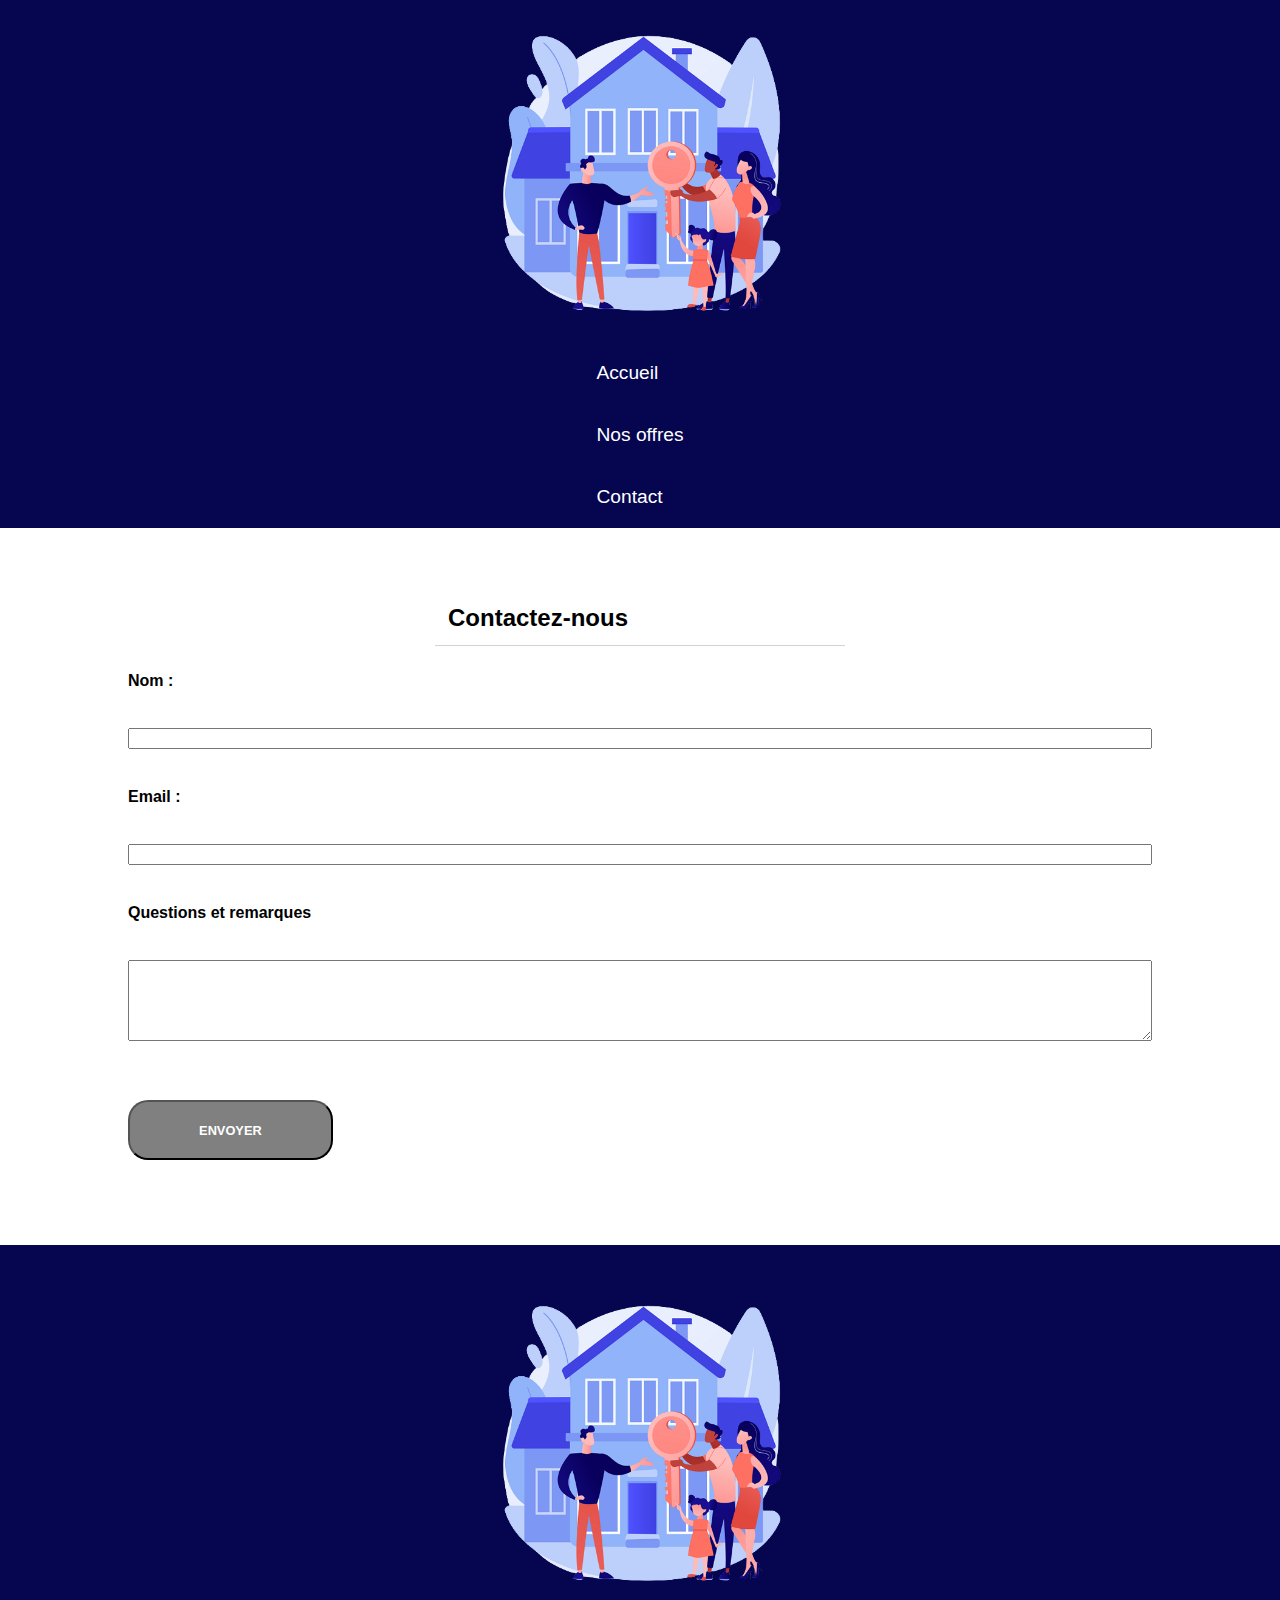
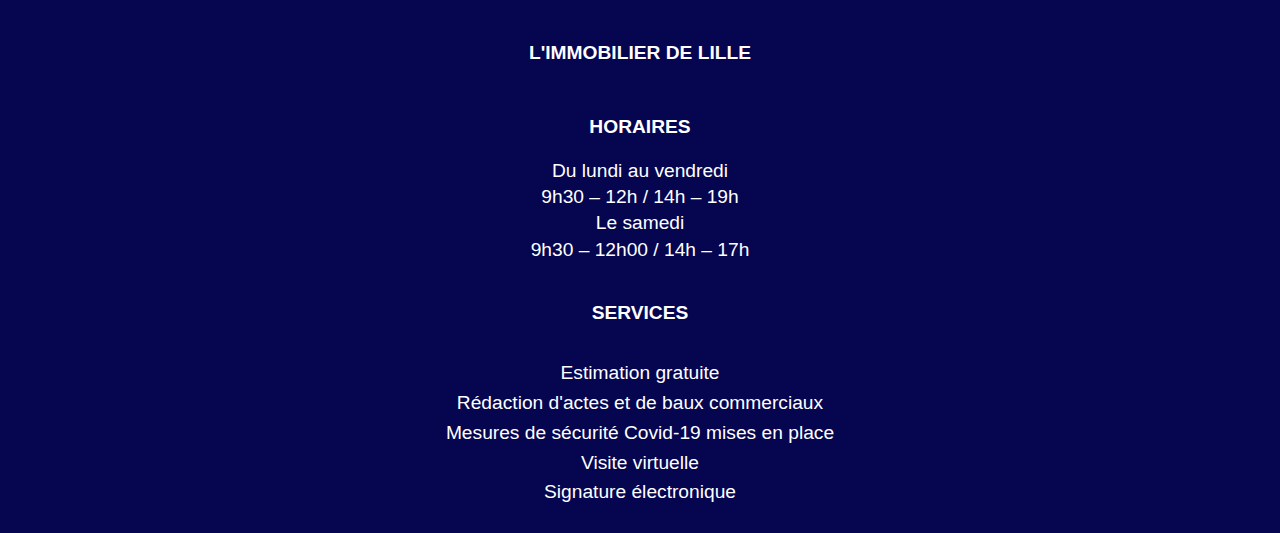
==== contact.html @ 9977fcd3 "projet prefini prix a faire" ====
<!DOCTYPE html>
<html lang="fr">
<head>
    <meta charset="UTF-8">
    <meta http-equiv="X-UA-Compatible" content="IE=edge">
    <meta name="viewport" content="width=device-width, initial-scale=1.0">
    <link rel="stylesheet" href="contact.css">
    <title>Agence immo</title>
</head>
<body>
    <header>
            <a href="index.html"><img class="logo" src="logo.png" alt="logo"></a>
        <nav class="menu">

            <ul>
                <li><a href="index.html">Accueil</a></li>
                <li><a href="Nos offres.html">Nos offres</a></li>
                <li><a href="contact.html">Contact</a></li>
              </ul>
        </nav>
    </header>
    <h2>Contactez-nous</h2>
    <form class="form">

        <label for="nom">Nom :</label> </br>
        <input type="text" id="nom" name="nom" size="58"></br>
        <label for="email">Email :</label></br>
        <input type="text" id="email" name="email" size="58"></br>
        <label for="message">Questions et remarques</label></br>
        <textarea name="message" rows="5" cols="60"></textarea></br>
       
        <input id="envoyer" type="submit" value="Envoyer">
      </form>
      <footer>
        <div>
            <a href="index.html"><img class="logo" src="logo.png" alt="logo"></a>
            <a href="index.html">
                <h3>
                    L'immobilier de Lille
                </h3> 
            </a> 
        </div>
        <div>
            <h3>
                horaires
            </h3>
            <p>
                Du lundi au vendredi
            </p>
            <p>
                9h30 – 12h / 14h – 19h
            </p>

            <p>Le samedi

            </p>
            <p>
                9h30 – 12h00 / 14h – 17h                    
            </p>
        </div>
        <div>
            <h3>
                services
            </h3>
            <p>
                Estimation gratuite
            </p>
            <p>
                Rédaction d'actes et de baux commerciaux
            </p>
            <p>
                Mesures de sécurité Covid-19 mises en place
            </p>
            <p>
                Visite virtuelle
            </p>
            <p>
                Signature électronique 
            </p>
        </div>    
    </footer>
    </body>
    </html>
---- contact.css ----
*{
    margin: 0%;
    font-family:"Montserrat", sans-serif;

}



header{
    background-color:rgb(5, 5, 80);
    display: flex;
    justify-content: space-around;
    align-items: center;
    font-size: 1.2rem;
    width: 100%;
}

.logo {
    padding:5% 0%;
    width: 300px;
}


.menu ul{
    width: max-content;
}

.menu li{
    
display: inline-flex;
padding: 20px;
width: max-content;

}
 


.menu li a{
    text-decoration: none;
    color: white;
        
    }

.menu li a:visited{
   text-decoration: none;
   color: white;
        
}

/* header */

h2 {
    margin: 5% auto;
    padding: 1%;
    margin-bottom: 2%;
    border-bottom: 1px solid lightgrey;
    width: 30%;
    text-align: left;
  }
  
  .form {
    display: flex;
    flex-direction: column;
    width: 40%;
    margin: 0 auto;
  }
  
  input {
    margin-bottom: 2%;
    margin-top: 2%;
  }
  
  label {
    font-weight: bold;
  }
  
  textarea {
    margin-bottom: 2%;
    margin-top: 2%;
  }
  
  #envoyer {
    background-color: grey;
    border-radius: 20px;
    font-size: 0.8rem;
    color: white;
    text-transform: uppercase;
    padding: 2%;
    text-decoration: none;
    font-weight: bold;
    width: 15%;
  }

  footer{
    background-color:rgb(5, 5, 80);
    display: flex;
    justify-content: space-around;
    align-items: center;
    font-size: 1.2rem;
    width: 100%;
    text-align: center;
    color: white;
    padding:2% 0%;
    margin-top: 5%;
}

footer p{
    margin-top: 1%;
    padding-bottom:1%;
}
footer h3{
    font-size: 1.2rem;
    text-transform: uppercase;  
    padding-bottom: 5%;
}

footer a{
    text-decoration: none;
    color:white;
         
}

footer a:hover{
    text-decoration: none;
    color: skyblue;
         
 }
 
 footer a:visited{
     text-decoration: none; 
     color: white;      
}

@media screen and (max-width: 1300px) {
    header {
        flex-direction: column;
        justify-content: none;
        align-items: center;
      }
    
      .menu ul {
        display: flex;
        flex-direction: column;
        padding-left: 0px;
      }
    
      .menu li {
        display: flex;
        justify-content: center;
      }
    
    #envoyer {
      width: 20%;
    }
    .form {
        width: 80%;
    }
    footer {
        flex-direction: column;
        justify-content: none;
        align-items: center;
      }

    footer h3{
        margin:10% 0%;
    }

    footer h3{
        margin-bottom: 5%;
    }
  }
  
  @media screen and (max-width: 960px) {
    #envoyer {
      width: 30%;
    }
  

  }
  
  @media screen and (max-width: 650px) {
    #envoyer {
      width: 40%;
    }
    .logo{
        width: 100px;
    }
  }
  
  @media screen and (max-width: 480px) {

    h1 {
      width: 100%;
      margin: 1%;
      text-align: center;
      padding: 2%;
      margin-bottom: 8%;
    }
  
    #envoyer {
      width: 60%;
    }
  }
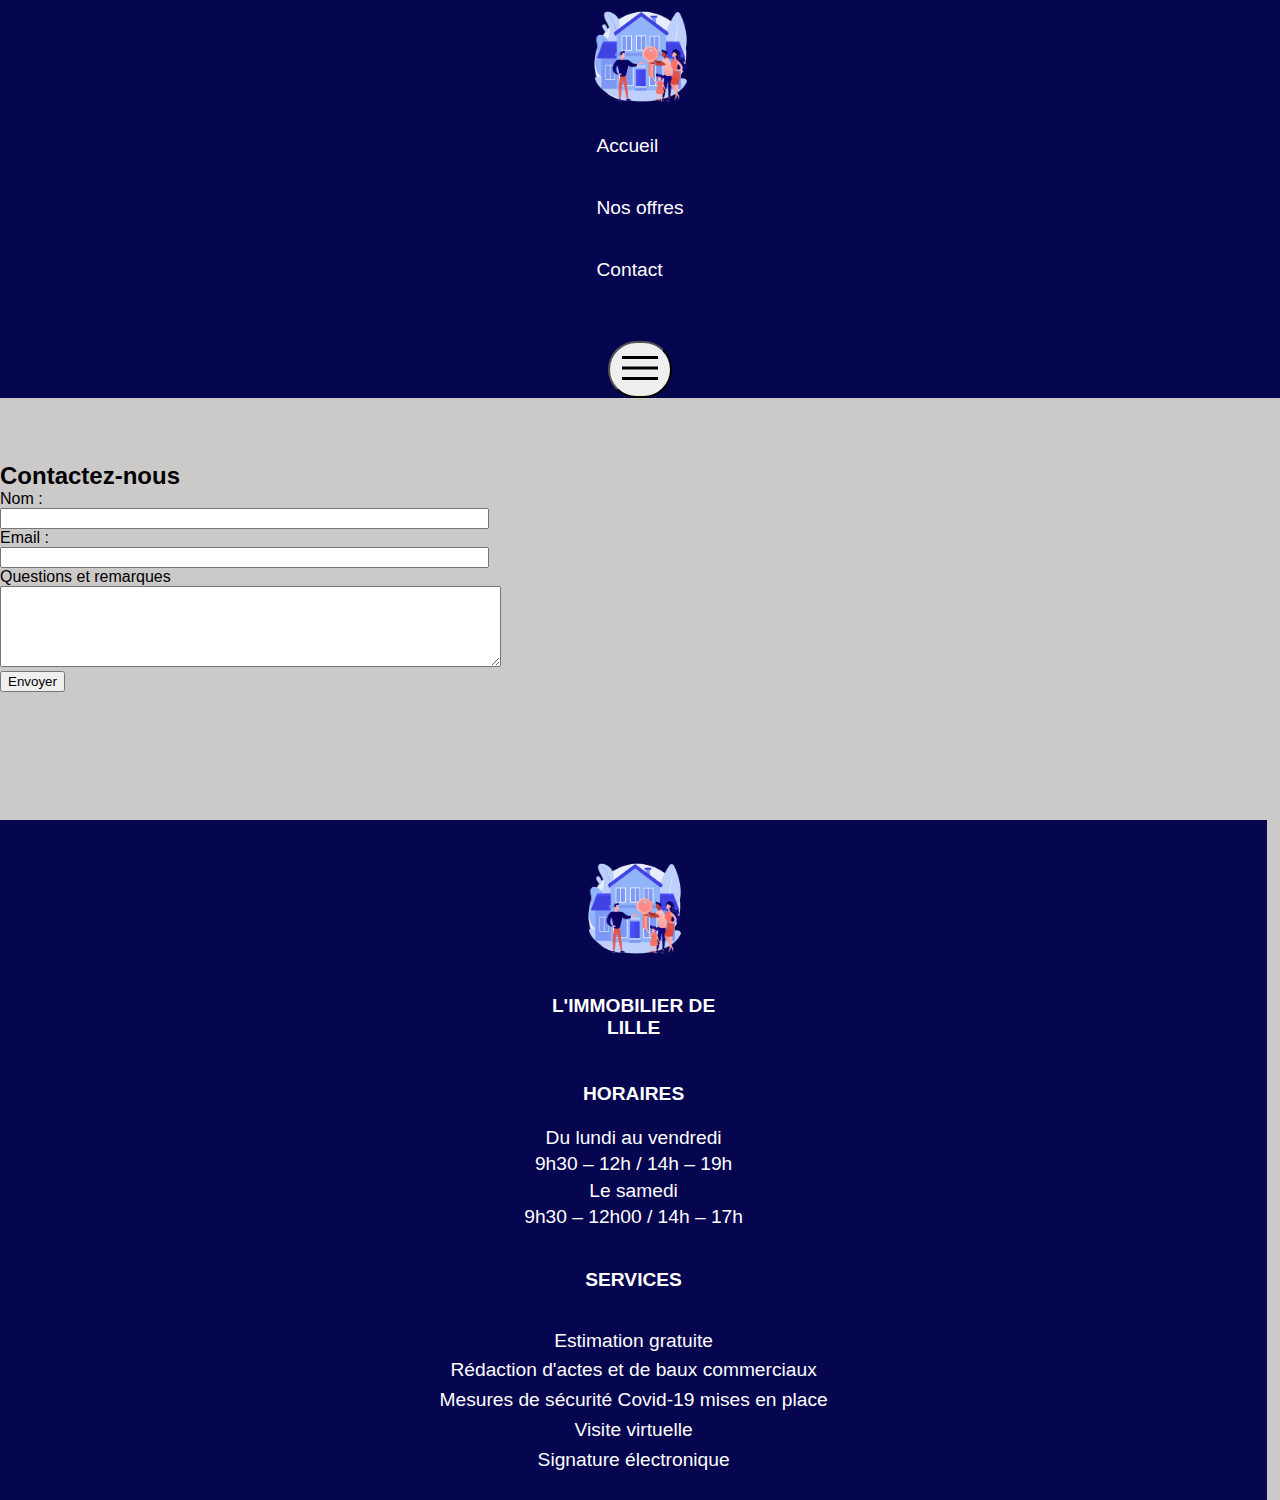
==== commit b11584f1: "javascript" ====
--- a/contact.html
+++ b/contact.html
@@ -4,21 +4,30 @@
     <meta charset="UTF-8">
     <meta http-equiv="X-UA-Compatible" content="IE=edge">
     <meta name="viewport" content="width=device-width, initial-scale=1.0">
-    <link rel="stylesheet" href="contact.css">
+    <link rel="stylesheet" href="style.css">
     <title>Agence immo</title>
 </head>
 <body>
     <header>
-            <a href="index.html"><img class="logo" src="logo.png" alt="logo"></a>
-        <nav class="menu">
+        
+        <a href="index.html"><img class="logo" src="logo.png" alt="logo"></a>
+       
+        <div class="mainmenu">
+            <nav class="menu">
+        
+        <ul>
+            
+            <li><a href="index.html">Accueil</a></li>
+            <li><a href="Nos offres.html">Nos offres</a></li>
+            <li><a href="contact.html">Contact</a></li>
+            <li></li>
+          </ul>
 
-            <ul>
-                <li><a href="index.html">Accueil</a></li>
-                <li><a href="Nos offres.html">Nos offres</a></li>
-                <li><a href="contact.html">Contact</a></li>
-              </ul>
-        </nav>
-    </header>
+    </nav>
+</div>
+    <button id="btnmenu"><img src="menugoogle.svg" id="svg" alt="boutonmenu"></button>
+
+</header>
     <h2>Contactez-nous</h2>
     <form class="form">
 
@@ -79,5 +88,6 @@
             </p>
         </div>    
     </footer>
+    <script src="index.js"></script>
     </body>
     </html>--- a/style.css
+++ b/style.css
@@ -0,0 +1,284 @@
+/* header */
+* {
+  margin: 0%;
+  font-family: "Montserrat", sans-serif;
+}
+
+header {
+  background-color: rgb(5, 5, 80);
+  display: flex;
+  justify-content: space-around;
+  align-items: center;
+  font-size: 1.2rem;
+  width: 100%;
+  margin-bottom: 5%;
+}
+
+.logo {
+  padding: 5% 0%;
+  width: 100px;
+  height: 100px;
+}
+
+.menu ul {
+  width: max-content;
+}
+
+.menu li {
+  display: inline-flex;
+  padding: 20px;
+  width: max-content;
+}
+
+.menu li a {
+  text-decoration: none;
+  color: white;
+}
+
+.menu li a:visited {
+  text-decoration: none;
+  color: white;
+}
+/* body */
+
+body {
+  background-color: rgb(204, 201, 201);
+}
+
+.titleoffer {
+  display: flex;
+  overflow: hidden;
+
+  justify-content: center;
+}
+
+hr {
+  width: 300px;
+  background-color: white;
+}
+
+.divtest {
+  height: auto;
+  height: 700px;
+  display: flex;
+  justify-content: space-around;
+  margin-top: 5%;
+}
+
+.offer {
+  width: width;
+}
+
+.divtest2 {
+  border: solid 1px black;
+  box-shadow: 10px 11px 16px 11px;
+  width: 400px;
+
+  justify-content: space-between;
+
+  display: flex;
+  flex-direction: column;
+  padding-bottom: 10px;
+}
+
+.divtest2:hover {
+  width: 450px;
+  transition: all 1.5s ease 0.2s;
+}
+
+.divtest p {
+  text-align: center;
+}
+
+.divtest a {
+  text-align: center;
+}
+
+button {
+  border-radius: 30px;
+  cursor: pointer;
+}
+
+button:hover {
+  background-color: beige;
+}
+
+/* page des offres  */
+
+.divprincipal {
+  height: 700px;
+
+  display: flex;
+  align-items: center;
+  gap: 2rem;
+  flex-direction: column;
+}
+
+.divsecondary {
+  border: 1px solid black;
+  box-shadow: 10px 11px 16px 11px;
+  width: 600px;
+  margin-top: 30px;
+}
+
+.retourprincipal {
+  display: flex;
+
+  justify-content: center;
+  margin-top: 40px;
+  height: 30px;
+  text-decoration: solid;
+}
+
+.retour {
+  border: 1px solid black;
+  border-radius: 10px;
+  background-color: rgb(252, 250, 250);
+  text-decoration: solid;
+  height: 32px;
+  display: flex;
+  align-items: center;
+  padding: 17px;
+  text-decoration: solid;
+}
+
+.prix h3 {
+  padding: 20% 0%;
+  text-align: center;
+}
+
+.retouroffre {
+  text-decoration: solid;
+  color: black;
+}
+
+.retouroffre:visited {
+  text-decoration: solid;
+  color: black;
+}
+
+/* footer */
+footer {
+  background-color: rgb(5, 5, 80);
+  display: flex;
+  justify-content: space-around;
+  align-items: center;
+  font-size: 1.2rem;
+  width: 95vw;
+  text-align: center;
+  color: white;
+  padding: 2%;
+  margin-top: 10%;
+}
+
+footer p {
+  margin-top: 1%;
+  padding-bottom: 1%;
+}
+footer h3 {
+  font-size: 1.2rem;
+  text-transform: uppercase;
+  padding-bottom: 5%;
+}
+
+footer a {
+  text-decoration: none;
+  color: white;
+}
+
+footer a:hover {
+  text-decoration: none;
+  color: skyblue;
+}
+
+footer a:visited {
+  text-decoration: none;
+  color: white;
+}
+
+@media screen and (max-width: 1000px) {
+  .divtest {
+    flex-direction: column;
+    height: fit-content;
+  }
+  .divsecondary {
+    width: 100vw;
+  }
+  .divsecondary img {
+    width: 100vw;
+  }
+}
+
+@media screen and (max-width: 1000px) {
+  .divtest2 {
+    flex-direction: column;
+  }
+}
+
+@media screen and (max-width: 1000px) {
+  .divprincipal {
+    flex-direction: column;
+    height: fit-content;
+    width: fit-content;
+  }
+}
+
+@media screen and (max-width: 1300px) {
+  header {
+    flex-direction: column;
+    justify-content: none;
+    align-items: center;
+  }
+
+  .menu ul {
+    display: flex;
+    flex-direction: column;
+    padding-left: 0px;
+  }
+
+  .menu li {
+    display: flex;
+    justify-content: center;
+  }
+
+  h1 {
+    width: 100%;
+    margin: 1%;
+    text-align: center;
+    padding: 2%;
+    margin-bottom: 8%;
+  }
+
+  footer {
+    flex-direction: column;
+    justify-content: none;
+    align-items: center;
+    text-align: center;
+  }
+
+  footer h3 {
+    margin: 10% 10%;
+  }
+
+  footer h3 {
+    margin-bottom: 5%;
+  }
+  .form {
+    width: 80%;
+  }
+}
+
+@media screen and (max-width: 650px) {
+  .logo {
+    width: 100px;
+  }
+
+  @media screen and (min-width: 1000px) {
+    #svg {
+      width: 0%;
+    }
+    #btnmenu {
+      display: none;
+    }
+  }
+}
